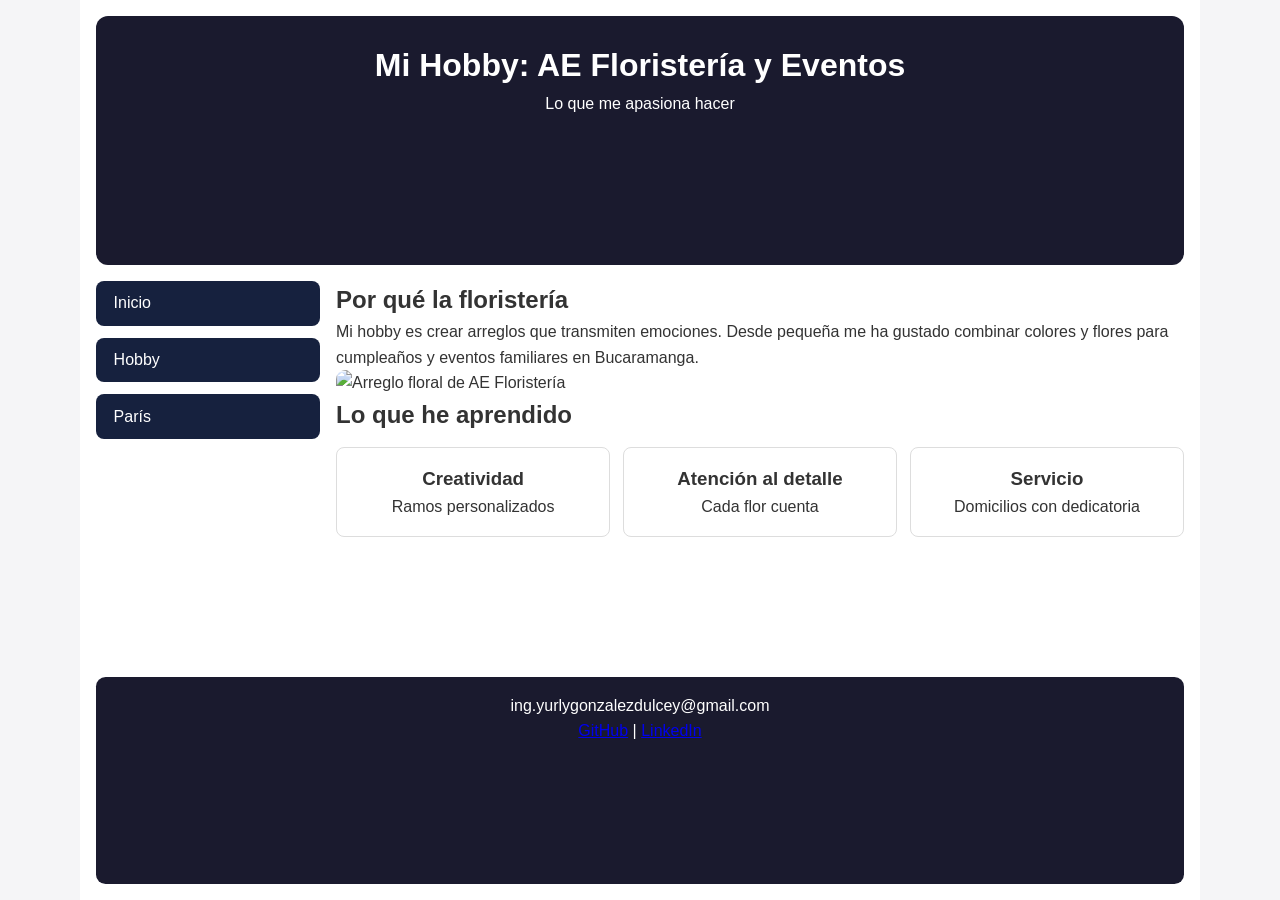
==== hobby.html @ b8f24171 "feat: :white_check_mark: creado el index.html Se creo el index.html y se agregaron las dos paginas a" ====
<!DOCTYPE html>
<html lang="es">
<head>
<meta charset="UTF-8">
<!-- R1 -->
<meta name="viewport" content="width=device-width, initial-scale=1.0">
<title>Mi Hobby - AE Floristería</title>
<link rel="stylesheet" href="styles.css">
</head>
<body>
<div class="sitio">
<header class="cabecera">
<h1>Mi Hobby: AE Floristería y Eventos</h1>
<p>Lo que me apasiona hacer</p>
</header>

<!-- R8 menú igual - R9 rutas relativas -->
<nav class="menu">
<a href="index.html">Inicio</a>
<a href="hobby.html">Hobby</a>
<a href="paris.html">París</a>
</nav>

<main class="principal">
<section>
<h2>Por qué la floristería</h2>
<p>Mi hobby es crear arreglos que transmiten emociones. Desde pequeña me ha gustado combinar colores y flores para cumpleaños y eventos familiares en Bucaramanga.</p>
<!-- R7 alt + R9 ruta relativa -->
<img src="img/floristeria.jpg" alt="Arreglo floral de AE Floristería">
</section>

<!-- R5 tarjetas -->
<section class="habilidades">
<h2>Lo que he aprendido</h2>
<div class="tarjetas">
<article class="tarjeta"><h3>Creatividad</h3><p>Ramos personalizados</p></article>
<article class="tarjeta"><h3>Atención al detalle</h3><p>Cada flor cuenta</p></article>
<article class="tarjeta"><h3>Servicio</h3><p>Domicilios con dedicatoria</p></article>
</div>
</section>
</main>

<footer class="pie">
<p>ing.yurlygonzalezdulcey@gmail.com</p>
<!-- R10 -->
<p><a href="https://github.com/" target="_blank">GitHub</a> | <a href="https://www.linkedin.com/" target="_blank">LinkedIn</a></p>
</footer>
</div>
</body>
</html>
---- styles.css ----
/* R1 - viewport va en el HTML, pero el CSS es Mobile First */
/* R6 - max-width centrado y unidades relativas */

* {
  margin: 0;
  padding: 0;
  box-sizing: border-box;
}

body {
  font-family: Arial, sans-serif;
  background: #f5f5f7;
  color: #333;
  line-height: 1.6;
}

/* R6 - ancho máximo y centrado con unidades relativas */
.sitio {
  max-width: 70rem; /* R6 - rem */
  width: 90%; /* R6 - % */
  margin: 0 auto;
  /* R4 - grid-template-areas que cambia entre celular y pc */
  display: grid;
  grid-template-areas:
    "cabecera"
    "menu"
    "principal"
    "pie";
  gap: 1rem;
  padding: 1rem;
  background: white;
  min-height: 100vh;
}

.cabecera { grid-area: cabecera; }
.menu { grid-area: menu; }
.principal { grid-area: principal; }
.pie { grid-area: pie; }

.cabecera {
  background: #1a1a2e;
  color: white;
  text-align: center;
  padding: 1.5rem;
  border-radius: 0.75rem;
}

.foto-perfil {
  width: 7.5rem;
  height: 7.5rem;
  border-radius: 50%;
  object-fit: cover;
  border: 4px solid #fff;
}

/* R8 - menú igual en todas las páginas */
.menu {
  display: flex;
  justify-content: center;
  gap: 0.75rem;
  flex-wrap: wrap;
}

.menu a {
  text-decoration: none;
  background: #16213e;
  color: white;
  padding: 0.6rem 1.1rem;
  border-radius: 0.5rem;
}

/* R7 - imágenes no se desbordan */
.principal img {
  max-width: 100%; /* R7 */
  height: auto;
  border-radius: 0.6rem;
  display: block;
}

/* R5 - tarjetas con repeat auto-fit minmax */
.tarjetas {
  display: grid;
  grid-template-columns: repeat(auto-fit, minmax(160px, 1fr)); /* R5 */
  gap: 0.8rem;
  margin-top: 0.8rem;
}

.tarjeta {
  background: white;
  border: 1px solid #ddd;
  padding: 1rem;
  border-radius: 0.5rem;
  text-align: center;
}

/* R9 - rutas relativas se usan en el HTML: hobby.html, paris.html, img/foto.jpg */
/* R10 - enlaces externos con target="_blank" va en el HTML */

.pie {
  background: #1a1a2e;
  color: white;
  text-align: center;
  padding: 1rem;
  border-radius: 0.6rem;
}

/* R2 - Mobile First, @media al final */
/* R3 - al menos 2 breakpoints visibles */

@media (min-width: 600px) { /* R3 - breakpoint 1 */
  .sitio {
    grid-template-areas:
      "cabecera cabecera"
      "menu menu"
      "principal principal"
      "pie pie";
  }
  .tarjetas {
    grid-template-columns: repeat(auto-fit, minmax(180px, 1fr));
  }
}

@media (min-width: 1024px) { /* R3 - breakpoint 2 */
  .sitio {
    grid-template-columns: 14rem 1fr;
    grid-template-areas:
      "cabecera cabecera"
      "menu principal"
      "pie pie";
  }
  .menu {
    flex-direction: column;
    align-self: start;
    position: sticky;
    top: 1rem;
  }
}
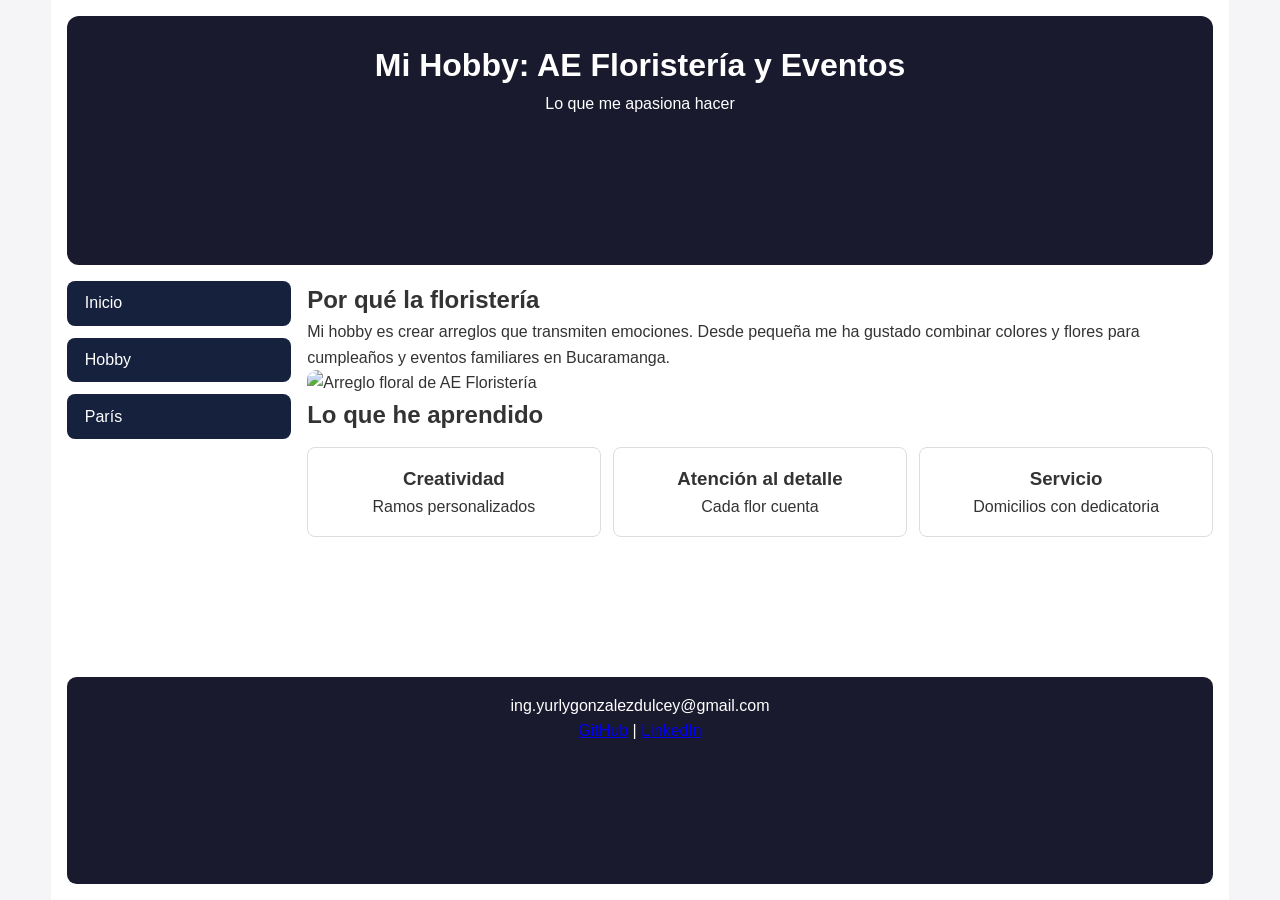
==== commit ae26cc25: "feat: :white_check_mark: Termonadas las dos paginas adicionales Se completaron las paginas adicional" ====
--- a/hobby.html
+++ b/hobby.html
@@ -15,11 +15,11 @@
 </header>
 
 <!-- R8 menú igual - R9 rutas relativas -->
-<nav class="menu">
-<a href="index.html">Inicio</a>
-<a href="hobby.html">Hobby</a>
-<a href="paris.html">París</a>
-</nav>
+    <nav class="menu">
+      <a href="index.html">Inicio</a>
+      <a href="hobby.html">Hobby</a>
+      <a href="paris.html">París</a>
+    </nav>
 
 <main class="principal">
 <section>
--- a/styles.css
+++ b/styles.css
@@ -1,6 +1,7 @@
-/* R1 - viewport va en el HTML, pero el CSS es Mobile First */
+/* R1 - viewport va en el HTML: <meta name="viewport" content="width=device-width, initial-scale=1.0"> */
+/* R2 - Mobile First: CSS base es para celular, las @media van al final */
+
 /* R6 - max-width centrado y unidades relativas */
-
 * {
   margin: 0;
   padding: 0;
@@ -14,50 +15,51 @@
   line-height: 1.6;
 }
 
-/* R6 - ancho máximo y centrado con unidades relativas */
+/* R6 */
 .sitio {
   max-width: 70rem; /* R6 - rem */
   width: 90%; /* R6 - % */
   margin: 0 auto;
-  /* R4 - grid-template-areas que cambia entre celular y pc */
+  /* R4 */
   display: grid;
   grid-template-areas:
     "cabecera"
     "menu"
     "principal"
     "pie";
-  gap: 1rem;
-  padding: 1rem;
+  gap: 1rem; /* R6 - rem */
+  padding: 1rem; /* R6 - rem */
   background: white;
-  min-height: 100vh;
+  min-height: 100vh; /* R6 - vh es relativa, vale como vw */
+  min-height: 100dvh;
 }
 
-.cabecera { grid-area: cabecera; }
-.menu { grid-area: menu; }
-.principal { grid-area: principal; }
-.pie { grid-area: pie; }
+.cabecera { grid-area: cabecera; } /* R4 */
+.menu { grid-area: menu; } /* R4 */
+.principal { grid-area: principal; } /* R4 */
+.pie { grid-area: pie; } /* R4 */
 
 .cabecera {
   background: #1a1a2e;
   color: white;
   text-align: center;
-  padding: 1.5rem;
-  border-radius: 0.75rem;
+  padding: 1.5rem; /* R6 */
+  border-radius: 0.75rem; /* R6 */
 }
 
 .foto-perfil {
-  width: 7.5rem;
-  height: 7.5rem;
+  width: 7.5rem; /* R6 */
+  height: 7.5rem; /* R6 */
   border-radius: 50%;
   object-fit: cover;
   border: 4px solid #fff;
 }
 
-/* R8 - menú igual en todas las páginas */
+/* R8 */
 .menu {
   display: flex;
   justify-content: center;
-  gap: 0.75rem;
+  gap: 0.75rem; /* R6 */
   flex-wrap: wrap;
 }
 
@@ -65,19 +67,19 @@
   text-decoration: none;
   background: #16213e;
   color: white;
-  padding: 0.6rem 1.1rem;
+  padding: 0.6rem 1.1rem; /* R6 */
   border-radius: 0.5rem;
 }
 
-/* R7 - imágenes no se desbordan */
+/* R7 */
 .principal img {
-  max-width: 100%; /* R7 */
+  max-width: 100%; /* R7 - no se desborda en celular */
   height: auto;
   border-radius: 0.6rem;
   display: block;
 }
 
-/* R5 - tarjetas con repeat auto-fit minmax */
+/* R5 */
 .tarjetas {
   display: grid;
   grid-template-columns: repeat(auto-fit, minmax(160px, 1fr)); /* R5 */
@@ -88,13 +90,13 @@
 .tarjeta {
   background: white;
   border: 1px solid #ddd;
-  padding: 1rem;
+  padding: 1rem; /* R6 */
   border-radius: 0.5rem;
   text-align: center;
 }
 
-/* R9 - rutas relativas se usan en el HTML: hobby.html, paris.html, img/foto.jpg */
-/* R10 - enlaces externos con target="_blank" va en el HTML */
+/* R9 - rutas relativas: hobby.html, paris.html, img/foto.jpg van en el HTML */
+/* R10 - target="_blank" va en el HTML para externos */
 
 .pie {
   background: #1a1a2e;
@@ -102,11 +104,11 @@
   text-align: center;
   padding: 1rem;
   border-radius: 0.6rem;
+  width: 100%; /* R6 - % */
 }
 
-/* R2 - Mobile First, @media al final */
-/* R3 - al menos 2 breakpoints visibles */
-
+/* R2 */
+/* R3 */
 @media (min-width: 600px) { /* R3 - breakpoint 1 */
   .sitio {
     grid-template-areas:
@@ -116,17 +118,19 @@
       "pie pie";
   }
   .tarjetas {
-    grid-template-columns: repeat(auto-fit, minmax(180px, 1fr));
+    grid-template-columns: repeat(auto-fit, minmax(180px, 1fr)); /* R5 - cambio visible */
   }
 }
 
 @media (min-width: 1024px) { /* R3 - breakpoint 2 */
   .sitio {
     grid-template-columns: 14rem 1fr;
-    grid-template-areas:
+    grid-template-areas: /* R4 - cambia entre celular y computador */
       "cabecera cabecera"
       "menu principal"
       "pie pie";
+    max-width: 75rem; /* R6 */
+    width: 92vw; /* R6 - vw para cumplir rem, %, vw */
   }
   .menu {
     flex-direction: column;
